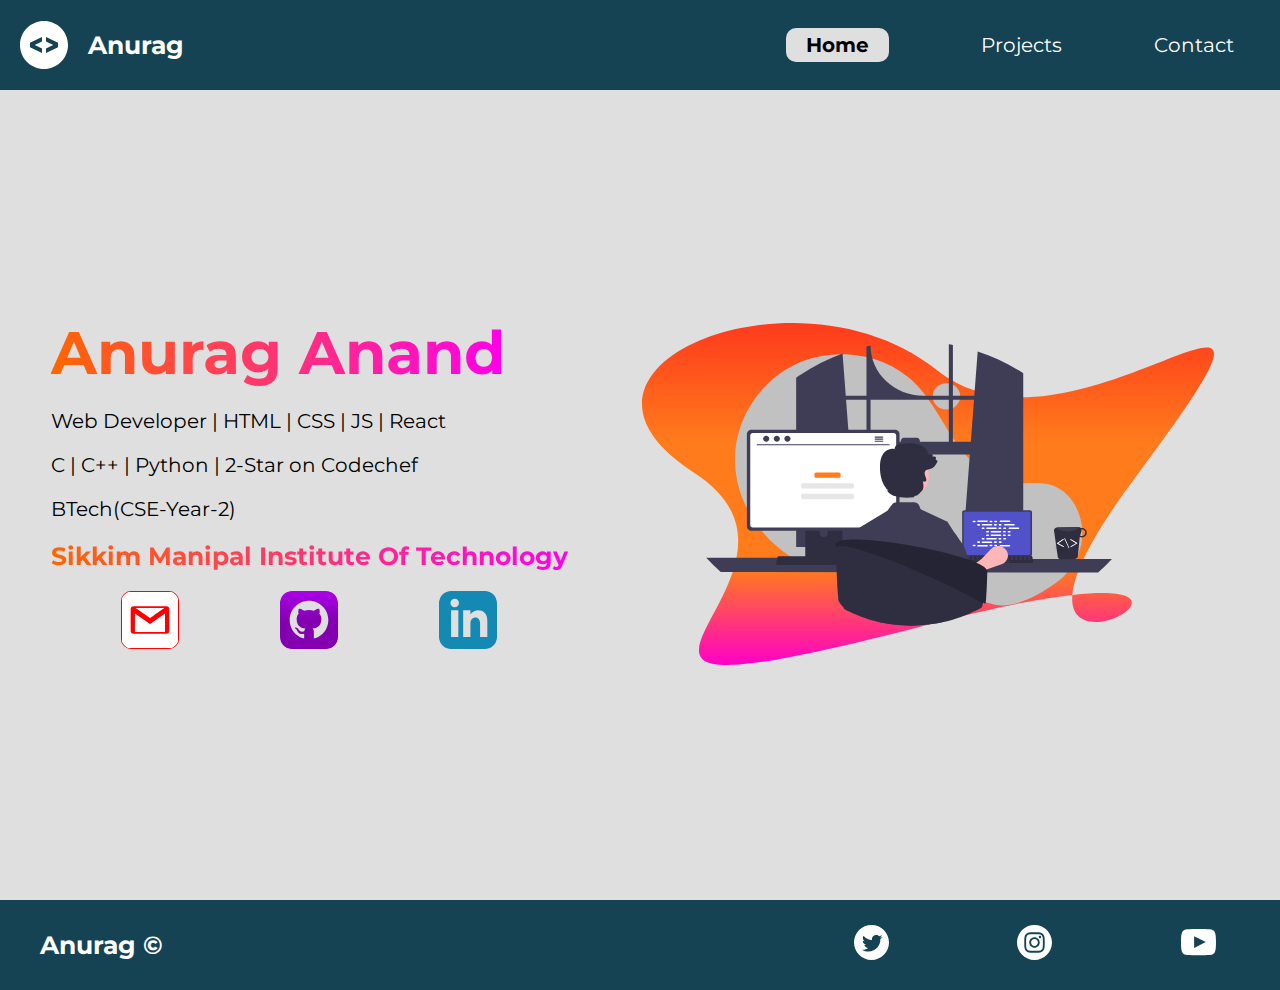
==== index.html @ e59df82b "Add files via upload" ====
<!DOCTYPE html>
<html lang="en">
    <head>
        <meta charset="UTF-8" />
        <meta name="viewport" content="width=device-width, initial-scale=1.0" />
        <meta http-equiv="X-UA-Compatible" content="ie=edge" />
        <meta name="description" content="Learning Web Developer"/>
        <meta name="robots" content="index,follow" />
        <link href="https://fonts.googleapis.com/css?family=Montserrat:400,500&display=swap" rel="stylesheet"/>
        <link rel="stylesheet" href="./styles/style.css" />
        <title>Anurag | Web Developer</title>
    </head>
<body>
    <header class="main-head">
        <nav>
            <div class="logo" id="logo">
                <img src="./icons/code.svg" alt="logo">
                <h2>Anurag</h2>
            </div>
            <ul class="links">
                <li><a href="./index.html"><h4 class="active">Home</h4></a></li>
                <li><a href="./styles/projects/index.html">Projects</a></li>
                <li><a href="./styles/contact/index.html">Contact</a></li>
            </ul>
        </nav>
    </header>
    <section class="intro" id="intro">
        <div class="intro-text">
            <h1>Anurag Anand</h1>
            <p>Web Developer | HTML | CSS | JS | React</p>
            <p>C | C++ | Python | 2-Star on Codechef</p>
            <p>BTech(CSE-Year-2)</p>
            <h2>Sikkim Manipal Institute Of Technology</h2>
            <ul>
                <li><a href="mailto:anand.anurag1234@gmail.com"><img src="./icons/gmail.svg" alt="gmail"></a></li>
                <li><a href="https://github.com/Anand-Anurag"><img src="./icons/github.svg" alt="github"></a></li>
                <li><a href="www.linkedin.com/in/anandanurag59"><img src="./icons/linked-in.svg" alt="linked-in"></a></li>
            </ul>
        </div>
        <div class="intro-image">
            <svg width="600" height="342" viewBox="0 0 600 342" fill="none" xmlns="http://www.w3.org/2000/svg">
                <g id="img">
                <path id="bgg" d="M64.6945 149.394C-99.7252 43.8916 168.34 -64.7474 308.176 47.3023C448.013 159.352 720.48 -132.151 504.855 156.535C461.36 214.766 445.159 250.696 443.343 271.906C437.511 340.038 580.114 256.283 443.343 271.906C411.608 275.531 364.83 284.507 297.666 301.973C-149.063 418.14 229.114 254.897 64.6945 149.394Z" fill="url(#paint0_linear_6_2)"/>
                <path id="Vector" d="M317.422 86.5517C325.038 86.5517 331.213 80.6729 331.213 73.4211C331.213 66.1692 325.038 60.2904 317.422 60.2904C309.805 60.2904 303.63 66.1692 303.63 73.4211C303.63 80.6729 309.805 86.5517 317.422 86.5517Z" fill="#C1C1C1"/>
                <path id="Vector_2" d="M427.345 259.593C447.844 244.727 457.635 219.747 451.506 195.917C451.353 195.325 451.193 194.734 451.023 194.145C446.96 180 436.906 166.556 422.254 162.036C409.95 158.241 396.521 161.16 383.686 159.65C358.49 156.688 338.956 137.278 325.211 116.955C311.466 96.6324 300.903 73.8841 282.639 57.0946C252.534 29.42 203.425 23.4617 166.1 41.4758C128.774 59.4899 104.998 99.4558 106.012 139.287C107.026 179.118 131.861 217.199 167.929 237.404C181.178 244.826 196.503 250.084 211.754 248.244C224.987 246.648 237.011 239.878 250.182 237.868C270.89 234.708 291.465 243.622 309.376 254.01C327.286 264.397 344.587 276.71 364.94 281.525C384.702 286.202 409.186 272.761 427.345 259.593Z" fill="#C1C1C1"/>
                <path id="Vector_3" d="M391.523 48.4295C391.073 48.1443 390.619 47.8738 390.169 47.5984C377.18 39.6887 363.257 33.2628 348.688 28.4537L345.31 72.8214H323.895V21.9771C322.547 21.7116 321.189 21.4608 319.83 21.2247V72.8214H294.382C280.372 72.8214 266.936 67.5226 257.03 58.0908C247.123 48.6589 241.558 35.8666 241.558 22.528V22.5279C240.194 22.8082 238.841 23.1082 237.488 23.4279V72.8214H216.76L213.542 30.5143C198.571 35.981 184.358 43.1699 171.219 51.9211C170.992 52.0686 170.765 52.2211 170.543 52.3686C169.401 53.1309 168.275 53.9079 167.154 54.6947V223.958H228.242L227.163 209.721L221.223 131.554H340.842L334.902 209.721L333.823 223.958H394.234V50.1409C393.336 49.5606 392.432 48.9902 391.523 48.4295ZM237.488 118.645H220.241L217.055 76.6965H237.488V118.645ZM319.831 118.645H290.864V117.814C290.864 117.414 290.782 117.018 290.621 116.649C290.46 116.28 290.225 115.945 289.928 115.663C289.631 115.381 289.278 115.157 288.89 115.004C288.502 114.852 288.087 114.774 287.667 114.774H275.075C274.655 114.774 274.24 114.853 273.853 115.005C273.465 115.158 273.114 115.382 272.817 115.664C272.521 115.946 272.286 116.282 272.125 116.65C271.965 117.019 271.882 117.414 271.883 117.814V118.645H241.558V76.6965H319.831V118.645ZM323.895 118.645V76.6965H345.016L341.829 118.645H323.895Z" fill="#3F3D56"/>
                <path id="Vector_4" d="M77.2622 234.797C81.7493 239.859 86.6026 244.616 91.7866 249.033L469.141 249.525C474.325 245.108 479.178 240.35 483.666 235.288L77.2622 234.797Z" fill="#3F3D56"/>
                <path id="Vector_5" d="M333.159 189.21V231.356C333.159 231.894 333.383 232.409 333.782 232.788C334.181 233.168 334.722 233.382 335.286 233.382H400.886C401.45 233.382 401.991 233.168 402.39 232.788C402.789 232.409 403.013 231.894 403.013 231.356V189.21C403.012 188.673 402.787 188.159 402.389 187.779C401.99 187.4 401.449 187.187 400.886 187.186H335.286C334.723 187.187 334.182 187.4 333.783 187.78C333.385 188.159 333.16 188.673 333.159 189.21V189.21Z" fill="#3F3D56"/>
                <path id="Vector_6" d="M334.698 189.734V230.837C334.698 231.123 334.818 231.399 335.031 231.601C335.244 231.804 335.533 231.919 335.835 231.919H400.34C400.641 231.919 400.93 231.804 401.143 231.601C401.356 231.399 401.476 231.123 401.477 230.837V189.734C401.477 189.447 401.357 189.171 401.144 188.968C400.931 188.764 400.642 188.65 400.34 188.649H335.835C335.533 188.65 335.244 188.764 335.031 188.968C334.817 189.171 334.698 189.447 334.698 189.734V189.734Z" fill="#5151C9"/>
                <path id="Vector_7" d="M331.787 239.576C331.907 239.72 332.06 239.835 332.233 239.915C332.407 239.994 332.598 240.034 332.79 240.033H403.032C403.224 240.033 403.414 239.992 403.587 239.913C403.761 239.835 403.913 239.72 404.034 239.578C404.155 239.436 404.242 239.27 404.287 239.092C404.332 238.915 404.335 238.729 404.296 238.55L403.205 233.619C403.16 233.418 403.063 233.231 402.922 233.075C402.782 232.919 402.602 232.799 402.4 232.725C402.254 232.671 402.099 232.643 401.942 232.643H333.876C333.72 232.643 333.564 232.671 333.418 232.725C333.216 232.799 333.037 232.919 332.896 233.075C332.755 233.231 332.658 233.418 332.613 233.619L331.523 238.55C331.484 238.729 331.487 238.914 331.533 239.092C331.579 239.269 331.665 239.435 331.787 239.576V239.576Z" fill="#2F2E41"/>
                <path id="Vector_8" d="M399.532 234.767H401.191C401.33 234.767 401.443 234.659 401.443 234.527V233.771C401.443 233.639 401.33 233.531 401.191 233.531H399.532C399.392 233.531 399.28 233.639 399.28 233.771V234.527C399.28 234.659 399.392 234.767 399.532 234.767Z" fill="#3F3D56"/>
                <path id="Vector_9" d="M395.205 234.767H396.864C397.003 234.767 397.116 234.659 397.116 234.527V233.771C397.116 233.639 397.003 233.531 396.864 233.531H395.205C395.066 233.531 394.953 233.639 394.953 233.771V234.527C394.953 234.659 395.066 234.767 395.205 234.767Z" fill="#3F3D56"/>
                <path id="Vector_10" d="M390.878 234.767H392.537C392.676 234.767 392.789 234.659 392.789 234.527V233.771C392.789 233.639 392.676 233.531 392.537 233.531H390.878C390.739 233.531 390.626 233.639 390.626 233.771V234.527C390.626 234.659 390.739 234.767 390.878 234.767Z" fill="#3F3D56"/>
                <path id="Vector_11" d="M386.551 234.767H388.21C388.35 234.767 388.463 234.659 388.463 234.527V233.771C388.463 233.639 388.35 233.531 388.21 233.531H386.551C386.412 233.531 386.299 233.639 386.299 233.771V234.527C386.299 234.659 386.412 234.767 386.551 234.767Z" fill="#3F3D56"/>
                <path id="Vector_12" d="M382.225 234.767H383.884C384.023 234.767 384.136 234.659 384.136 234.527V233.771C384.136 233.639 384.023 233.531 383.884 233.531H382.225C382.085 233.531 381.972 233.639 381.972 233.771V234.527C381.972 234.659 382.085 234.767 382.225 234.767Z" fill="#3F3D56"/>
                <path id="Vector_13" d="M377.898 234.767H379.557C379.696 234.767 379.809 234.659 379.809 234.527V233.771C379.809 233.639 379.696 233.531 379.557 233.531H377.898C377.758 233.531 377.645 233.639 377.645 233.771V234.527C377.645 234.659 377.758 234.767 377.898 234.767Z" fill="#3F3D56"/>
                <path id="Vector_14" d="M373.571 234.767H375.23C375.369 234.767 375.482 234.659 375.482 234.527V233.771C375.482 233.639 375.369 233.531 375.23 233.531H373.571C373.431 233.531 373.319 233.639 373.319 233.771V234.527C373.319 234.659 373.431 234.767 373.571 234.767Z" fill="#3F3D56"/>
                <path id="Vector_15" d="M369.244 234.767H370.903C371.042 234.767 371.155 234.659 371.155 234.527V233.771C371.155 233.639 371.042 233.531 370.903 233.531H369.244C369.105 233.531 368.992 233.639 368.992 233.771V234.527C368.992 234.659 369.105 234.767 369.244 234.767Z" fill="#3F3D56"/>
                <path id="Vector_16" d="M364.917 234.767H366.576C366.715 234.767 366.828 234.659 366.828 234.527V233.771C366.828 233.639 366.715 233.531 366.576 233.531H364.917C364.778 233.531 364.665 233.639 364.665 233.771V234.527C364.665 234.659 364.778 234.767 364.917 234.767Z" fill="#3F3D56"/>
                <path id="Vector_17" d="M360.59 234.767H362.249C362.389 234.767 362.502 234.659 362.502 234.527V233.771C362.502 233.639 362.389 233.531 362.249 233.531H360.59C360.451 233.531 360.338 233.639 360.338 233.771V234.527C360.338 234.659 360.451 234.767 360.59 234.767Z" fill="#3F3D56"/>
                <path id="Vector_18" d="M356.263 234.767H357.923C358.062 234.767 358.175 234.659 358.175 234.527V233.771C358.175 233.639 358.062 233.531 357.923 233.531H356.263C356.124 233.531 356.011 233.639 356.011 233.771V234.527C356.011 234.659 356.124 234.767 356.263 234.767Z" fill="#3F3D56"/>
                <path id="Vector_19" d="M351.937 234.767H353.596C353.735 234.767 353.848 234.659 353.848 234.527V233.771C353.848 233.639 353.735 233.531 353.596 233.531H351.937C351.797 233.531 351.684 233.639 351.684 233.771V234.527C351.684 234.659 351.797 234.767 351.937 234.767Z" fill="#3F3D56"/>
                <path id="Vector_20" d="M347.61 234.767H349.269C349.408 234.767 349.521 234.659 349.521 234.527V233.771C349.521 233.639 349.408 233.531 349.269 233.531H347.61C347.471 233.531 347.358 233.639 347.358 233.771V234.527C347.358 234.659 347.471 234.767 347.61 234.767Z" fill="#3F3D56"/>
                <path id="Vector_21" d="M343.283 234.767H344.942C345.081 234.767 345.194 234.659 345.194 234.527V233.771C345.194 233.639 345.081 233.531 344.942 233.531H343.283C343.144 233.531 343.031 233.639 343.031 233.771V234.527C343.031 234.659 343.144 234.767 343.283 234.767Z" fill="#3F3D56"/>
                <path id="Vector_22" d="M338.956 234.767H340.615C340.755 234.767 340.867 234.659 340.867 234.527V233.771C340.867 233.639 340.755 233.531 340.615 233.531H338.956C338.817 233.531 338.704 233.639 338.704 233.771V234.527C338.704 234.659 338.817 234.767 338.956 234.767Z" fill="#3F3D56"/>
                <path id="Vector_23" d="M334.629 234.767H336.288C336.428 234.767 336.541 234.659 336.541 234.527V233.771C336.541 233.639 336.428 233.531 336.288 233.531H334.629C334.49 233.531 334.377 233.639 334.377 233.771V234.527C334.377 234.659 334.49 234.767 334.629 234.767Z" fill="#3F3D56"/>
                <path id="Vector_24" d="M399.583 236.827H401.242C401.381 236.827 401.494 236.719 401.494 236.587V235.831C401.494 235.698 401.381 235.591 401.242 235.591H399.583C399.444 235.591 399.331 235.698 399.331 235.831V236.587C399.331 236.719 399.444 236.827 399.583 236.827Z" fill="#3F3D56"/>
                <path id="Vector_25" d="M395.256 236.827H396.915C397.054 236.827 397.167 236.719 397.167 236.587V235.831C397.167 235.698 397.054 235.591 396.915 235.591H395.256C395.117 235.591 395.004 235.698 395.004 235.831V236.587C395.004 236.719 395.117 236.827 395.256 236.827Z" fill="#3F3D56"/>
                <path id="Vector_26" d="M390.929 236.827H392.588C392.728 236.827 392.841 236.719 392.841 236.587V235.831C392.841 235.698 392.728 235.591 392.588 235.591H390.929C390.79 235.591 390.677 235.698 390.677 235.831V236.587C390.677 236.719 390.79 236.827 390.929 236.827Z" fill="#3F3D56"/>
                <path id="Vector_27" d="M386.602 236.827H388.262C388.401 236.827 388.514 236.719 388.514 236.587V235.831C388.514 235.698 388.401 235.591 388.262 235.591H386.602C386.463 235.591 386.35 235.698 386.35 235.831V236.587C386.35 236.719 386.463 236.827 386.602 236.827Z" fill="#3F3D56"/>
                <path id="Vector_28" d="M382.276 236.827H383.935C384.074 236.827 384.187 236.719 384.187 236.587V235.831C384.187 235.698 384.074 235.591 383.935 235.591H382.276C382.136 235.591 382.023 235.698 382.023 235.831V236.587C382.023 236.719 382.136 236.827 382.276 236.827Z" fill="#3F3D56"/>
                <path id="Vector_29" d="M377.949 236.827H379.608C379.747 236.827 379.86 236.719 379.86 236.587V235.831C379.86 235.698 379.747 235.591 379.608 235.591H377.949C377.809 235.591 377.697 235.698 377.697 235.831V236.587C377.697 236.719 377.809 236.827 377.949 236.827Z" fill="#3F3D56"/>
                <path id="Vector_30" d="M373.622 236.827H375.281C375.42 236.827 375.533 236.719 375.533 236.587V235.831C375.533 235.698 375.42 235.591 375.281 235.591H373.622C373.483 235.591 373.37 235.698 373.37 235.831V236.587C373.37 236.719 373.483 236.827 373.622 236.827Z" fill="#3F3D56"/>
                <path id="Vector_31" d="M369.295 236.827H370.954C371.093 236.827 371.206 236.719 371.206 236.587V235.831C371.206 235.698 371.093 235.591 370.954 235.591H369.295C369.156 235.591 369.043 235.698 369.043 235.831V236.587C369.043 236.719 369.156 236.827 369.295 236.827Z" fill="#3F3D56"/>
                <path id="Vector_32" d="M364.968 236.827H366.627C366.767 236.827 366.879 236.719 366.879 236.587V235.831C366.879 235.698 366.767 235.591 366.627 235.591H364.968C364.829 235.591 364.716 235.698 364.716 235.831V236.587C364.716 236.719 364.829 236.827 364.968 236.827Z" fill="#3F3D56"/>
                <path id="Vector_33" d="M360.642 236.827H362.301C362.44 236.827 362.553 236.719 362.553 236.587V235.831C362.553 235.698 362.44 235.591 362.301 235.591H360.642C360.502 235.591 360.389 235.698 360.389 235.831V236.587C360.389 236.719 360.502 236.827 360.642 236.827Z" fill="#3F3D56"/>
                <path id="Vector_34" d="M356.315 236.827H357.974C358.113 236.827 358.226 236.719 358.226 236.587V235.831C358.226 235.698 358.113 235.591 357.974 235.591H356.315C356.175 235.591 356.062 235.698 356.062 235.831V236.587C356.062 236.719 356.175 236.827 356.315 236.827Z" fill="#3F3D56"/>
                <path id="Vector_35" d="M351.988 236.827H353.647C353.786 236.827 353.899 236.719 353.899 236.587V235.831C353.899 235.698 353.786 235.591 353.647 235.591H351.988C351.849 235.591 351.736 235.698 351.736 235.831V236.587C351.736 236.719 351.849 236.827 351.988 236.827Z" fill="#3F3D56"/>
                <path id="Vector_36" d="M347.661 236.827H349.32C349.459 236.827 349.572 236.719 349.572 236.587V235.831C349.572 235.698 349.459 235.591 349.32 235.591H347.661C347.522 235.591 347.409 235.698 347.409 235.831V236.587C347.409 236.719 347.522 236.827 347.661 236.827Z" fill="#3F3D56"/>
                <path id="Vector_37" d="M343.334 236.827H344.993C345.132 236.827 345.245 236.719 345.245 236.587V235.831C345.245 235.698 345.132 235.591 344.993 235.591H343.334C343.195 235.591 343.082 235.698 343.082 235.831V236.587C343.082 236.719 343.195 236.827 343.334 236.827Z" fill="#3F3D56"/>
                <path id="Vector_38" d="M339.007 236.827H340.666C340.806 236.827 340.918 236.719 340.918 236.587V235.831C340.918 235.698 340.806 235.591 340.666 235.591H339.007C338.868 235.591 338.755 235.698 338.755 235.831V236.587C338.755 236.719 338.868 236.827 339.007 236.827Z" fill="#3F3D56"/>
                <path id="Vector_39" d="M334.68 236.827H336.34C336.479 236.827 336.592 236.719 336.592 236.587V235.831C336.592 235.698 336.479 235.591 336.34 235.591H334.68C334.541 235.591 334.428 235.698 334.428 235.831V236.587C334.428 236.719 334.541 236.827 334.68 236.827Z" fill="#3F3D56"/>
                <path id="Vector_40" d="M363.67 239.298H380.473C380.612 239.298 380.725 239.191 380.725 239.058V238.303C380.725 238.17 380.612 238.063 380.473 238.063H363.67C363.531 238.063 363.418 238.17 363.418 238.303V239.058C363.418 239.191 363.531 239.298 363.67 239.298Z" fill="#3F3D56"/>
                <path id="Vector_41" d="M345.868 197.641H344.399C343.954 197.641 343.593 197.985 343.593 198.409C343.593 198.833 343.954 199.177 344.399 199.177H345.868C346.313 199.177 346.674 198.833 346.674 198.409C346.674 197.985 346.313 197.641 345.868 197.641Z" fill="white"/>
                <path id="Vector_42" d="M362.667 197.641H361.198C360.752 197.641 360.391 197.985 360.391 198.409C360.391 198.833 360.752 199.177 361.198 199.177H362.667C363.112 199.177 363.473 198.833 363.473 198.409C363.473 197.985 363.112 197.641 362.667 197.641Z" fill="white"/>
                <path id="Vector_43" d="M367.426 197.641H365.957C365.512 197.641 365.151 197.985 365.151 198.409C365.151 198.833 365.512 199.177 365.957 199.177H367.426C367.871 199.177 368.233 198.833 368.233 198.409C368.233 197.985 367.871 197.641 367.426 197.641Z" fill="white"/>
                <path id="Vector_44" d="M358.097 197.513H348.968C348.523 197.513 348.162 197.857 348.162 198.281C348.162 198.705 348.523 199.049 348.968 199.049H358.097C358.543 199.049 358.904 198.705 358.904 198.281C358.904 197.857 358.543 197.513 358.097 197.513Z" fill="white"/>
                <path id="Vector_45" d="M380.495 197.513H371.367C370.921 197.513 370.56 197.857 370.56 198.281C370.56 198.705 370.921 199.049 371.367 199.049H380.495C380.941 199.049 381.302 198.705 381.302 198.281C381.302 197.857 380.941 197.513 380.495 197.513Z" fill="white"/>
                <path id="Vector_46" d="M350.348 201.107H348.879C348.434 201.107 348.073 201.451 348.073 201.874C348.073 202.298 348.434 202.642 348.879 202.642H350.348C350.793 202.642 351.154 202.298 351.154 201.874C351.154 201.451 350.793 201.107 350.348 201.107Z" fill="white"/>
                <path id="Vector_47" d="M367.146 201.107H365.677C365.232 201.107 364.871 201.451 364.871 201.874C364.871 202.298 365.232 202.642 365.677 202.642H367.146C367.591 202.642 367.952 202.298 367.952 201.874C367.952 201.451 367.591 201.107 367.146 201.107Z" fill="white"/>
                <path id="Vector_48" d="M371.906 201.107H370.437C369.992 201.107 369.631 201.451 369.631 201.874C369.631 202.298 369.992 202.642 370.437 202.642H371.906C372.351 202.642 372.712 202.298 372.712 201.874C372.712 201.451 372.351 201.107 371.906 201.107Z" fill="white"/>
                <path id="Vector_49" d="M362.577 200.979H353.448C353.003 200.979 352.642 201.322 352.642 201.746C352.642 202.17 353.003 202.514 353.448 202.514H362.577C363.022 202.514 363.383 202.17 363.383 201.746C363.383 201.322 363.022 200.979 362.577 200.979Z" fill="white"/>
                <path id="Vector_50" d="M384.975 200.979H375.846C375.401 200.979 375.04 201.322 375.04 201.746C375.04 202.17 375.401 202.514 375.846 202.514H384.975C385.42 202.514 385.781 202.17 385.781 201.746C385.781 201.322 385.42 200.979 384.975 200.979Z" fill="white"/>
                <path id="Vector_51" d="M354.827 204.572H353.358C352.913 204.572 352.552 204.916 352.552 205.34C352.552 205.764 352.913 206.108 353.358 206.108H354.827C355.272 206.108 355.633 205.764 355.633 205.34C355.633 204.916 355.272 204.572 354.827 204.572Z" fill="white"/>
                <path id="Vector_52" d="M371.626 204.572H370.157C369.712 204.572 369.351 204.916 369.351 205.34C369.351 205.764 369.712 206.108 370.157 206.108H371.626C372.071 206.108 372.432 205.764 372.432 205.34C372.432 204.916 372.071 204.572 371.626 204.572Z" fill="white"/>
                <path id="Vector_53" d="M376.385 204.572H374.917C374.471 204.572 374.11 204.916 374.11 205.34C374.11 205.764 374.471 206.108 374.917 206.108H376.385C376.831 206.108 377.192 205.764 377.192 205.34C377.192 204.916 376.831 204.572 376.385 204.572Z" fill="white"/>
                <path id="Vector_54" d="M367.056 204.444H357.928C357.482 204.444 357.121 204.788 357.121 205.212C357.121 205.636 357.482 205.98 357.928 205.98H367.056C367.502 205.98 367.863 205.636 367.863 205.212C367.863 204.788 367.502 204.444 367.056 204.444Z" fill="white"/>
                <path id="Vector_55" d="M389.455 204.444H380.326C379.88 204.444 379.519 204.788 379.519 205.212C379.519 205.636 379.88 205.98 380.326 205.98H389.455C389.9 205.98 390.261 205.636 390.261 205.212C390.261 204.788 389.9 204.444 389.455 204.444Z" fill="white"/>
                <path id="Vector_56" d="M359.307 208.037H357.838C357.393 208.037 357.032 208.381 357.032 208.805C357.032 209.229 357.393 209.573 357.838 209.573H359.307C359.752 209.573 360.113 209.229 360.113 208.805C360.113 208.381 359.752 208.037 359.307 208.037Z" fill="white"/>
                <path id="Vector_57" d="M376.105 208.037H374.637C374.191 208.037 373.83 208.381 373.83 208.805C373.83 209.229 374.191 209.573 374.637 209.573H376.105C376.551 209.573 376.912 209.229 376.912 208.805C376.912 208.381 376.551 208.037 376.105 208.037Z" fill="white"/>
                <path id="Vector_58" d="M380.865 208.037H379.396C378.951 208.037 378.59 208.381 378.59 208.805C378.59 209.229 378.951 209.573 379.396 209.573H380.865C381.31 209.573 381.671 209.229 381.671 208.805C381.671 208.381 381.31 208.037 380.865 208.037Z" fill="white"/>
                <path id="Vector_59" d="M371.536 207.909H362.407C361.962 207.909 361.601 208.253 361.601 208.677C361.601 209.101 361.962 209.445 362.407 209.445H371.536C371.982 209.445 372.342 209.101 372.342 208.677C372.342 208.253 371.982 207.909 371.536 207.909Z" fill="white"/>
                <path id="Vector_60" d="M362.667 221.817H361.198C360.752 221.817 360.391 222.161 360.391 222.585C360.391 223.009 360.752 223.353 361.198 223.353H362.667C363.112 223.353 363.473 223.009 363.473 222.585C363.473 222.161 363.112 221.817 362.667 221.817Z" fill="white"/>
                <path id="Vector_61" d="M367.426 221.817H365.957C365.512 221.817 365.151 222.161 365.151 222.585C365.151 223.009 365.512 223.353 365.957 223.353H367.426C367.871 223.353 368.233 223.009 368.233 222.585C368.233 222.161 367.871 221.817 367.426 221.817Z" fill="white"/>
                <path id="Vector_62" d="M380.495 221.945H371.367C370.921 221.945 370.56 222.289 370.56 222.713C370.56 223.137 370.921 223.48 371.367 223.48H380.495C380.941 223.48 381.302 223.137 381.302 222.713C381.302 222.289 380.941 221.945 380.495 221.945Z" fill="white"/>
                <path id="Vector_63" d="M345.868 221.817H344.399C343.954 221.817 343.593 222.161 343.593 222.585C343.593 223.009 343.954 223.353 344.399 223.353H345.868C346.313 223.353 346.674 223.009 346.674 222.585C346.674 222.161 346.313 221.817 345.868 221.817Z" fill="white"/>
                <path id="Vector_64" d="M358.097 221.945H348.968C348.523 221.945 348.162 222.289 348.162 222.713C348.162 223.137 348.523 223.48 348.968 223.48H358.097C358.543 223.48 358.904 223.137 358.904 222.713C358.904 222.289 358.543 221.945 358.097 221.945Z" fill="white"/>
                <path id="Vector_65" d="M350.348 218.352H348.879C348.434 218.352 348.073 218.696 348.073 219.119C348.073 219.543 348.434 219.887 348.879 219.887H350.348C350.793 219.887 351.154 219.543 351.154 219.119C351.154 218.696 350.793 218.352 350.348 218.352Z" fill="white"/>
                <path id="Vector_66" d="M367.146 218.352H365.677C365.232 218.352 364.871 218.696 364.871 219.119C364.871 219.543 365.232 219.887 365.677 219.887H367.146C367.591 219.887 367.952 219.543 367.952 219.119C367.952 218.696 367.591 218.352 367.146 218.352Z" fill="white"/>
                <path id="Vector_67" d="M371.906 218.352H370.437C369.992 218.352 369.631 218.696 369.631 219.119C369.631 219.543 369.992 219.887 370.437 219.887H371.906C372.351 219.887 372.712 219.543 372.712 219.119C372.712 218.696 372.351 218.352 371.906 218.352Z" fill="white"/>
                <path id="Vector_68" d="M362.577 218.48H353.448C353.003 218.48 352.642 218.824 352.642 219.248C352.642 219.672 353.003 220.015 353.448 220.015H362.577C363.022 220.015 363.383 219.672 363.383 219.248C363.383 218.824 363.022 218.48 362.577 218.48Z" fill="white"/>
                <path id="Vector_69" d="M354.827 214.886H353.358C352.913 214.886 352.552 215.23 352.552 215.654C352.552 216.078 352.913 216.422 353.358 216.422H354.827C355.272 216.422 355.633 216.078 355.633 215.654C355.633 215.23 355.272 214.886 354.827 214.886Z" fill="white"/>
                <path id="Vector_70" d="M371.626 214.886H370.157C369.712 214.886 369.351 215.23 369.351 215.654C369.351 216.078 369.712 216.422 370.157 216.422H371.626C372.071 216.422 372.432 216.078 372.432 215.654C372.432 215.23 372.071 214.886 371.626 214.886Z" fill="white"/>
                <path id="Vector_71" d="M376.385 214.886H374.917C374.471 214.886 374.11 215.23 374.11 215.654C374.11 216.078 374.471 216.422 374.917 216.422H376.385C376.831 216.422 377.192 216.078 377.192 215.654C377.192 215.23 376.831 214.886 376.385 214.886Z" fill="white"/>
                <path id="Vector_72" d="M367.056 215.014H357.928C357.482 215.014 357.121 215.358 357.121 215.782C357.121 216.206 357.482 216.55 357.928 216.55H367.056C367.502 216.55 367.863 216.206 367.863 215.782C367.863 215.358 367.502 215.014 367.056 215.014Z" fill="white"/>
                <path id="Vector_73" d="M359.307 211.421H357.838C357.393 211.421 357.032 211.765 357.032 212.189C357.032 212.613 357.393 212.956 357.838 212.956H359.307C359.752 212.956 360.113 212.613 360.113 212.189C360.113 211.765 359.752 211.421 359.307 211.421Z" fill="white"/>
                <path id="Vector_74" d="M376.105 211.421H374.637C374.191 211.421 373.83 211.765 373.83 212.189C373.83 212.613 374.191 212.956 374.637 212.956H376.105C376.551 212.956 376.912 212.613 376.912 212.189C376.912 211.765 376.551 211.421 376.105 211.421Z" fill="white"/>
                <path id="Vector_75" d="M380.865 211.421H379.396C378.951 211.421 378.59 211.765 378.59 212.189C378.59 212.613 378.951 212.956 379.396 212.956H380.865C381.31 212.956 381.671 212.613 381.671 212.189C381.671 211.765 381.31 211.421 380.865 211.421Z" fill="white"/>
                <path id="Vector_76" d="M371.536 211.549H362.407C361.962 211.549 361.601 211.893 361.601 212.317C361.601 212.741 361.962 213.084 362.407 213.084H371.536C371.982 213.084 372.342 212.741 372.342 212.317C372.342 211.893 371.982 211.549 371.536 211.549Z" fill="white"/>
                <path id="hand" d="M338.059 262.43L331.164 252.052L352.807 235.626L361.74 226.203C362.901 224.979 364.378 224.066 366.026 223.556C367.673 223.046 369.432 222.956 371.127 223.296C372.822 223.636 374.393 224.394 375.684 225.493C376.976 226.592 377.941 227.995 378.484 229.561C379.29 231.881 379.116 234.409 378.001 236.61C376.886 238.811 374.917 240.514 372.508 241.359L358.382 246.314L338.059 262.43Z" fill="#FFB6B6"/>
                <g id="p-desk">
                <path id="Vector_77" d="M176.273 187.188V237.624H213.384V187.188C213.385 186.825 213.263 186.472 213.038 186.18C212.812 185.888 212.493 185.672 212.129 185.565C211.958 185.511 211.778 185.485 211.597 185.487H178.065C177.83 185.486 177.597 185.53 177.38 185.615C177.163 185.701 176.965 185.826 176.799 185.984C176.632 186.142 176.5 186.33 176.41 186.536C176.32 186.743 176.273 186.964 176.273 187.188V187.188ZM190.756 204.518C190.766 203.524 191.187 202.573 191.929 201.874C192.671 201.174 193.673 200.781 194.718 200.781C195.762 200.781 196.764 201.174 197.506 201.874C198.248 202.573 198.67 203.524 198.679 204.518V210.37C198.674 211.367 198.254 212.322 197.512 213.025C196.769 213.728 195.765 214.123 194.718 214.123C193.67 214.123 192.666 213.728 191.923 213.025C191.181 212.322 190.761 211.367 190.756 210.37V204.518Z" fill="#2F2E41"/>
                <path id="Vector_78" d="M176.159 236.011V240.875C176.16 241.127 176.265 241.368 176.452 241.547C176.638 241.725 176.891 241.827 177.156 241.829H212.501C212.766 241.828 213.02 241.727 213.206 241.548C213.393 241.369 213.498 241.127 213.498 240.875V236.011H176.159Z" fill="#3F3D56"/>
                <path id="Vector_79" d="M117.891 111.2V203.289C117.892 204.462 118.382 205.588 119.254 206.417C120.125 207.247 121.307 207.714 122.54 207.715H265.873C267.105 207.714 268.287 207.247 269.159 206.417C270.03 205.588 270.52 204.462 270.521 203.289V111.2C270.518 110.027 270.027 108.904 269.156 108.075C268.285 107.246 267.104 106.78 265.873 106.779H122.54C121.308 106.78 120.128 107.246 119.256 108.075C118.385 108.904 117.894 110.027 117.891 111.2Z" fill="#3F3D56"/>
                <path id="Vector_80" d="M121.254 112.345V202.153C121.255 202.78 121.517 203.381 121.983 203.824C122.448 204.268 123.08 204.517 123.738 204.518H264.679C265.338 204.517 265.969 204.268 266.435 203.824C266.9 203.381 267.162 202.78 267.164 202.153V112.345C267.164 111.718 266.902 111.116 266.436 110.671C265.97 110.227 265.339 109.976 264.679 109.975H123.738C123.079 109.976 122.447 110.227 121.981 110.671C121.515 111.116 121.254 111.718 121.254 112.345Z" fill="white"/>
                <path id="Vector_81" d="M147.41 241.499C147.553 241.671 147.736 241.809 147.943 241.903C148.151 241.998 148.378 242.046 148.608 242.045H232.459C232.689 242.045 232.915 241.996 233.122 241.902C233.329 241.808 233.511 241.671 233.656 241.502C233.8 241.332 233.903 241.134 233.957 240.922C234.011 240.71 234.015 240.489 233.968 240.275L232.666 234.388C232.612 234.148 232.496 233.925 232.328 233.739C232.16 233.552 231.946 233.409 231.705 233.321C231.531 233.256 231.345 233.223 231.158 233.223H149.905C149.717 233.223 149.532 233.256 149.357 233.321C149.116 233.409 148.902 233.552 148.734 233.739C148.567 233.925 148.451 234.148 148.397 234.388L147.095 240.275C147.049 240.488 147.053 240.709 147.107 240.921C147.162 241.133 147.265 241.33 147.41 241.499Z" fill="#2F2E41"/>
                <path id="Vector_82" d="M260.105 122.346H128.227C128.09 122.344 127.96 122.29 127.864 122.196C127.768 122.103 127.714 121.978 127.714 121.847C127.714 121.717 127.768 121.591 127.864 121.498C127.96 121.405 128.09 121.351 128.227 121.348H260.105C260.242 121.351 260.373 121.405 260.469 121.498C260.565 121.591 260.618 121.717 260.618 121.847C260.618 121.978 260.565 122.103 260.469 122.196C260.373 122.29 260.242 122.344 260.105 122.346V122.346Z" fill="#3F3D56"/>
                <path id="Vector_83" d="M137.204 118.798C138.902 118.798 140.278 117.459 140.278 115.807C140.278 114.155 138.902 112.816 137.204 112.816C135.507 112.816 134.131 114.155 134.131 115.807C134.131 117.459 135.507 118.798 137.204 118.798Z" fill="#3F3D56"/>
                <path id="Vector_84" d="M147.822 118.798C149.519 118.798 150.895 117.459 150.895 115.807C150.895 114.155 149.519 112.816 147.822 112.816C146.124 112.816 144.748 114.155 144.748 115.807C144.748 117.459 146.124 118.798 147.822 118.798Z" fill="#3F3D56"/>
                <path id="Vector_85" d="M158.439 118.798C160.137 118.798 161.513 117.459 161.513 115.807C161.513 114.155 160.137 112.816 158.439 112.816C156.742 112.816 155.366 114.155 155.366 115.807C155.366 117.459 156.742 118.798 158.439 118.798Z" fill="#3F3D56"/>
                <path id="Vector_86" d="M253.712 113.555H246.171C246.022 113.559 245.88 113.617 245.776 113.719C245.671 113.82 245.613 113.957 245.613 114.099C245.613 114.241 245.671 114.377 245.776 114.479C245.88 114.58 246.022 114.639 246.171 114.642H253.712C253.862 114.64 254.005 114.582 254.11 114.48C254.216 114.379 254.275 114.241 254.275 114.099C254.275 113.956 254.216 113.819 254.11 113.717C254.005 113.615 253.862 113.557 253.712 113.555Z" fill="#3F3D56"/>
                <path id="Vector_87" d="M253.712 115.596H246.171C246.022 115.599 245.88 115.658 245.775 115.759C245.671 115.861 245.613 115.997 245.613 116.14C245.613 116.282 245.671 116.418 245.775 116.52C245.88 116.621 246.022 116.68 246.171 116.683H253.712C253.862 116.681 254.006 116.623 254.111 116.521C254.217 116.42 254.276 116.283 254.276 116.14C254.276 115.997 254.217 115.859 254.111 115.758C254.006 115.656 253.862 115.598 253.712 115.596V115.596Z" fill="#3F3D56"/>
                <path id="Vector_88" d="M253.712 117.637H246.171C246.022 117.64 245.88 117.699 245.776 117.801C245.671 117.902 245.613 118.038 245.613 118.18C245.613 118.322 245.671 118.459 245.776 118.56C245.88 118.662 246.022 118.72 246.171 118.724H253.712C253.862 118.722 254.005 118.664 254.11 118.562C254.216 118.46 254.275 118.323 254.275 118.18C254.275 118.038 254.216 117.9 254.11 117.799C254.005 117.697 253.862 117.639 253.712 117.637V117.637Z" fill="#3F3D56"/>
                <path id="Vector_89" d="M223.228 170.827H173.794C172.863 170.827 172.108 171.545 172.108 172.432V174.555C172.108 175.441 172.863 176.16 173.794 176.16H223.228C224.159 176.16 224.914 175.441 224.914 174.555V172.432C224.914 171.545 224.159 170.827 223.228 170.827Z" fill="#E6E6E6"/>
                <path id="Vector_90" d="M223.228 160.159H173.794C172.863 160.159 172.108 160.878 172.108 161.765V163.888C172.108 164.774 172.863 165.493 173.794 165.493H223.228C224.159 165.493 224.914 164.774 224.914 163.888V161.765C224.914 160.878 224.159 160.159 223.228 160.159Z" fill="#E6E6E6"/>
                <path id="Vector_91" d="M209.924 149.492H187.098C186.167 149.492 185.412 150.211 185.412 151.097V153.22C185.412 154.107 186.167 154.826 187.098 154.826H209.924C210.855 154.826 211.61 154.107 211.61 153.22V151.097C211.61 150.211 210.855 149.492 209.924 149.492Z" fill="#FF7B1C"/>
                </g>
                <g id="mug">
                <path id="Vector_92" d="M428.826 234.227C429.053 234.857 429.485 235.403 430.059 235.786C430.632 236.169 431.319 236.368 432.019 236.357L445.702 236.021C446.408 236.008 447.09 235.778 447.647 235.365C448.204 234.952 448.605 234.379 448.792 233.731L450.728 214.017C451.415 214.314 452.163 214.46 452.917 214.446C453.572 214.43 454.218 214.292 454.816 214.038C455.415 213.785 455.956 213.422 456.408 212.97C456.859 212.518 457.213 211.986 457.449 211.403C457.684 210.821 457.797 210.2 457.78 209.577C457.764 208.953 457.619 208.338 457.353 207.768C457.087 207.198 456.706 206.683 456.231 206.253C455.756 205.823 455.197 205.486 454.585 205.262C453.974 205.038 453.322 204.931 452.666 204.946C452.365 204.945 452.064 204.975 451.77 205.035C451.449 204.705 451.06 204.442 450.626 204.264C450.192 204.086 449.724 203.996 449.252 204.001L428.204 204.518C428.03 204.524 427.856 204.545 427.685 204.58C427.223 204.662 426.786 204.837 426.401 205.093C426.016 205.35 425.694 205.682 425.456 206.067C425.217 206.452 425.068 206.881 425.018 207.326C424.969 207.77 425.02 208.22 425.168 208.644L428.826 234.227ZM451.125 212.679L452.503 207.981C452.66 207.438 452.663 206.866 452.513 206.322C452.58 206.321 452.639 206.291 452.706 206.291C453.651 206.272 454.565 206.611 455.248 207.233C455.93 207.855 456.326 208.71 456.348 209.609C456.37 210.509 456.017 211.38 455.366 212.031C454.714 212.683 453.818 213.062 452.873 213.086C452.263 213.104 451.658 212.963 451.125 212.679Z" fill="#2F2E41"/>
                <path id="Vector_93" d="M442.165 224.067C442.218 224.054 442.269 224.034 442.316 224.006L448.084 220.536C448.154 220.494 448.211 220.437 448.251 220.37C448.291 220.303 448.311 220.228 448.311 220.151C448.311 220.075 448.291 219.999 448.251 219.932C448.211 219.865 448.154 219.808 448.084 219.766L442.089 216.157C442.034 216.124 441.972 216.101 441.907 216.089C441.843 216.078 441.776 216.078 441.711 216.09C441.647 216.103 441.585 216.126 441.531 216.16C441.476 216.195 441.43 216.238 441.393 216.289C441.357 216.34 441.332 216.396 441.32 216.456C441.308 216.516 441.309 216.577 441.322 216.636C441.336 216.695 441.362 216.752 441.399 216.802C441.437 216.852 441.484 216.894 441.54 216.927L446.895 220.15L441.767 223.235C441.668 223.294 441.595 223.385 441.561 223.489C441.527 223.594 441.535 223.706 441.582 223.805C441.63 223.905 441.715 223.986 441.821 224.034C441.928 224.082 442.05 224.094 442.165 224.067Z" fill="white"/>
                <path id="Vector_94" d="M439.942 225.13C439.987 225.144 440.031 225.153 440.073 225.158C440.129 225.166 440.181 225.165 440.226 225.157C440.271 225.148 440.308 225.132 440.335 225.11C440.361 225.087 440.378 225.058 440.383 225.025C440.388 224.991 440.381 224.954 440.363 224.915L436.087 215.562C436.051 215.483 435.971 215.402 435.866 215.336C435.76 215.27 435.638 215.225 435.525 215.21C435.412 215.196 435.318 215.214 435.264 215.26C435.21 215.305 435.2 215.375 435.236 215.454L439.511 224.807C439.541 224.87 439.598 224.936 439.676 224.994C439.753 225.052 439.847 225.1 439.942 225.13Z" fill="white"/>
                <g id="Vector_95" filter="url(#filter0_d_6_2)">
                <path d="M434.621 223.986C434.718 223.963 434.805 223.915 434.872 223.846C434.939 223.778 434.982 223.693 434.995 223.602C435.009 223.511 434.993 223.418 434.948 223.336C434.904 223.254 434.834 223.185 434.748 223.14L429.418 220.338L434.569 216.83C434.622 216.794 434.667 216.749 434.701 216.697C434.734 216.645 434.757 216.587 434.766 216.528C434.776 216.468 434.773 216.407 434.757 216.348C434.741 216.29 434.712 216.234 434.673 216.186C434.633 216.137 434.584 216.096 434.527 216.065C434.471 216.034 434.408 216.014 434.343 216.005C434.278 215.996 434.211 215.999 434.147 216.014C434.083 216.029 434.023 216.055 433.97 216.091L428.203 220.019C428.136 220.064 428.083 220.124 428.047 220.194C428.012 220.263 427.996 220.339 428.001 220.416C428.006 220.492 428.031 220.566 428.075 220.631C428.119 220.696 428.18 220.75 428.253 220.788L434.247 223.939C434.361 223.998 434.494 224.015 434.621 223.986Z" fill="white"/>
                </g>
                <path id="Vector_96" d="M427.685 204.58C428.133 207.021 433.175 208.737 439.237 208.439C444.812 208.194 449.37 206.33 450.205 204.122C449.896 204.035 449.574 203.994 449.252 204.001L428.204 204.518C428.03 204.524 427.856 204.545 427.685 204.58V204.58Z" fill="#3F3D56"/>
                </g>
                <path id="Vector_97" d="M227.419 206.547L227.531 206.883L227.536 206.895L230.907 216.65L234.784 227.893L242.078 249.02L242.149 252.302V252.313L242.691 278.714L241.189 282.293L242.88 288.161C242.88 288.161 242.102 279.291 237.93 284.384C235.568 287.279 232.804 290.241 230.536 293.018C233.841 294.292 237.2 295.444 240.611 296.474C241.348 296.698 242.09 296.912 242.833 297.125C242.992 297.17 243.151 297.214 243.31 297.259C254.619 300.444 266.31 302.233 278.098 302.583C278.71 302.6 279.311 302.611 279.895 302.622C280.101 302.628 280.301 302.634 280.502 302.634C281.161 302.639 281.816 302.645 282.475 302.645C283.807 302.645 285.133 302.626 286.453 302.589C296.222 302.327 305.934 301.076 315.425 298.858C315.36 295.128 315.183 290.769 314.93 286.112C314.812 283.829 312.166 281.355 312.007 278.965C311.895 277.17 314.27 275.481 314.146 273.658C313.345 262.433 312.343 266.742 311.601 258.792C311.524 258.013 311.453 257.267 311.389 256.554C310.911 251.449 310.581 248.257 310.581 248.257L313.751 229.234L318.73 199.366L318.347 198.766L317.917 198.564L291.656 186.188L290.23 182.71C289.814 181.708 289.093 180.847 288.16 180.238C287.226 179.63 286.123 179.301 284.991 179.294L267.692 179.226C266.794 179.222 265.908 179.422 265.108 179.81C264.308 180.197 263.616 180.761 263.09 181.453L258.406 187.63L227.419 206.547Z" fill="#3F3D56"/>
                <path id="Vector_98" d="M246.067 244.319L242.149 252.302L239.474 257.755L234.872 280.694L232.568 283.022L230.595 274.78L209.935 279.148C209.257 275.563 209.754 279.269 209.335 275.336C209.453 275.224 209.577 275.112 209.701 275C210.031 274.708 210.308 274.433 210.302 274.169C210.066 260.604 210.773 237.519 216.677 223.534C217.602 221.25 218.821 219.085 220.307 217.088C220.424 216.936 220.536 216.785 220.648 216.634C223.371 213.004 225.091 209.43 227.531 206.889V206.883C227.546 206.872 227.56 206.859 227.572 206.844C227.581 206.84 227.589 206.834 227.595 206.827L244.353 198.367L245.072 217.598L245.584 231.421L246.067 244.319Z" fill="#3F3D56"/>
                <path id="Vector_99" d="M306.492 246.586L311.386 256.557L313.095 260.029L317.695 282.966L319.991 285.289L321.97 277.049L322.899 276.867L339.665 273.561L344.551 288.337C345.653 286.59 346.086 284.535 345.78 282.518C345.473 280.501 344.444 278.647 342.867 277.27C342.533 276.982 342.255 276.702 342.263 276.438C342.541 260.483 341.516 231.35 332.259 219.36C329.319 215.555 327.556 211.764 324.989 209.117C324.981 209.109 324.981 209.102 324.973 209.102L318.728 199.365L318.347 198.768L317.918 198.564L306.492 246.586Z" fill="#3F3D56"/>
                <path id="Ellipse 5" d="M276.841 174.539C289.552 174.539 299.856 164.728 299.856 152.626C299.856 140.524 289.552 130.714 276.841 130.714C264.131 130.714 253.826 140.524 253.826 152.626C253.826 164.728 264.131 174.539 276.841 174.539Z" fill="#FFB6B6"/>
                <path id="Vector_100" d="M307.949 137.321C307.77 137.139 307.555 136.994 307.317 136.893C307.078 136.793 306.82 136.739 306.559 136.735L306.905 135.821C307.018 135.533 307.049 135.221 306.994 134.918C306.939 134.615 306.8 134.331 306.592 134.096C306.384 133.861 306.114 133.683 305.809 133.58C305.505 133.477 305.177 133.452 304.86 133.509L303.6 133.741L303.719 132.939C303.764 132.64 303.727 132.336 303.612 132.055C303.496 131.774 303.306 131.527 303.059 131.337C302.813 131.147 302.519 131.022 302.206 130.974C301.893 130.925 301.572 130.955 301.275 131.06C301.005 131.162 300.715 131.204 300.425 131.184C300.136 131.165 299.854 131.084 299.602 130.947C299.349 130.815 299.129 130.631 298.957 130.41C298.786 130.188 298.668 129.933 298.61 129.664L298.171 127.647L298.125 127.539C295.986 124.146 291.875 121.677 286.844 120.772C282.366 119.961 277.774 120.374 273.348 120.763C271.591 120.92 269.608 121.097 267.955 122.061C266.55 122.887 265.362 124.539 265.605 126.207C261.24 124.933 256.561 127.475 254.242 130.682C251.494 134.498 251.044 139.278 250.972 143.015C250.776 151.857 252.692 159.091 256.654 164.52C256.943 164.914 257.015 165.735 257.589 166.011L257.47 165.829C258.11 166.133 258.761 166.625 258.518 167.151C257.821 168.666 262.454 172.015 265.719 173.122C271.674 175.143 279.592 174.971 285.16 174.243L285.357 172.989C287.366 172.728 288.781 172.231 289.179 171.454C289.881 170.884 290.48 170.373 291.002 169.9L291.007 169.896C291.018 169.886 291.038 169.871 291.048 169.861C293.564 167.565 294.148 166.256 294.411 164.265C294.664 162.312 294.215 160.331 293.755 158.545C303.435 159.972 289.943 148.73 298.961 146.556C299.065 146.526 299.17 146.501 299.277 146.482C299.54 146.423 299.803 146.364 300.056 146.295C301.277 145.98 302.445 145.505 303.527 144.884C306.048 143.423 306.88 141.486 308.181 139.302C308.369 138.992 308.448 138.632 308.406 138.275C308.364 137.919 308.204 137.584 307.949 137.321V137.321Z" fill="#2F2E41"/>
                <path id="Vector_101" d="M358.242 248.146C358.237 249.007 358.226 250.212 358.185 251.702C358.18 251.908 358.175 252.12 358.169 252.336C358.102 255.075 358.035 257.372 357.927 259.924C357.922 260.101 357.916 260.273 357.906 260.45C357.761 264.011 357.534 268.156 357.142 274.722C356.413 286.849 355.143 276.389 353.867 280.643C353.805 280.854 353.738 281.105 353.676 281.4C353.483 282.47 353.157 283.515 352.705 284.513C352.028 284.896 351.331 285.265 350.644 285.634C348.686 286.672 346.698 287.67 344.694 288.619C343.568 289.15 342.436 289.671 341.3 290.173C341.119 290.252 340.944 290.33 340.768 290.404C334.949 292.967 328.952 295.146 322.819 296.925C321.621 297.269 320.428 297.604 319.219 297.914C317.959 298.248 316.699 298.563 315.423 298.858C305.932 301.076 296.22 302.327 286.452 302.59C285.134 302.63 283.807 302.644 282.474 302.644C281.813 302.644 281.162 302.639 280.501 302.635C280.3 302.635 280.098 302.63 279.897 302.625C279.313 302.61 278.709 302.6 278.099 302.585C266.312 302.235 254.621 300.445 243.312 297.26L242.832 297.127C242.088 296.91 241.35 296.699 240.611 296.473C237.202 295.445 233.843 294.294 230.534 293.02C228.008 292.052 225.511 291.012 223.044 289.903C223.022 289.897 223.001 289.887 222.982 289.873C222.466 289.647 221.944 289.411 221.428 289.17C221.36 289.135 221.288 289.101 221.216 289.067C219.289 288.172 217.383 287.234 215.498 286.254C213.912 282.787 211.681 282.123 210.297 279.074C209.894 278.168 209.603 277.221 209.429 276.251C209.429 276.241 209.424 276.231 209.424 276.217C209.568 278.046 208.809 272.971 209.419 276.197C209.413 276.138 209.408 276.074 209.403 276C209.388 275.823 209.367 275.607 209.336 275.336C207.564 258.867 207.678 240.032 206.908 224.512C206.857 223.508 206.803 222.548 206.748 221.63C206.733 221.325 206.712 221.025 206.691 220.73C206.728 220.641 206.769 220.548 206.815 220.459C206.825 220.434 206.837 220.409 206.852 220.386C206.867 220.355 206.884 220.326 206.903 220.297C206.914 220.282 206.929 220.263 206.939 220.248C206.947 220.231 206.956 220.215 206.965 220.199C207.012 220.13 207.063 220.056 207.12 219.987C207.146 219.958 207.167 219.933 207.192 219.909C207.21 219.884 207.231 219.861 207.254 219.84C207.27 219.816 207.289 219.795 207.311 219.776C207.332 219.756 207.353 219.732 207.378 219.707C207.389 219.692 207.403 219.678 207.42 219.668C207.461 219.623 207.505 219.582 207.554 219.545C207.738 219.383 207.935 219.235 208.143 219.102C208.215 219.058 208.293 219.014 208.365 218.965C208.885 218.668 209.434 218.418 210.002 218.217C210.199 218.148 210.395 218.084 210.607 218.015C210.684 217.996 210.756 217.971 210.834 217.947C210.947 217.912 211.061 217.878 211.18 217.853C211.769 217.686 212.404 217.543 213.091 217.411C213.174 217.396 213.261 217.381 213.349 217.361C213.473 217.337 213.602 217.317 213.731 217.297C213.907 217.268 214.088 217.238 214.269 217.209C215.803 216.978 217.543 216.806 219.465 216.693C219.646 216.683 219.826 216.673 220.007 216.663C220.219 216.653 220.431 216.643 220.648 216.634C220.828 216.624 221.014 216.619 221.2 216.614C221.381 216.604 221.567 216.599 221.758 216.594C222.28 216.579 222.817 216.565 223.364 216.555C224.924 216.525 226.567 216.535 228.292 216.57C229.093 216.589 229.909 216.609 230.745 216.643C230.802 216.643 230.854 216.648 230.906 216.648C231.634 216.673 232.367 216.702 233.121 216.742C233.648 216.766 234.18 216.791 234.712 216.82C235.213 216.85 235.719 216.879 236.231 216.914C236.629 216.934 237.026 216.963 237.429 216.988C237.77 217.012 238.111 217.037 238.452 217.056L238.917 217.086C239.17 217.106 239.423 217.12 239.681 217.145C240.249 217.189 240.817 217.234 241.396 217.278C241.969 217.327 242.553 217.376 243.137 217.425C243.72 217.474 244.309 217.529 244.898 217.583C244.96 217.588 245.017 217.592 245.074 217.597C245.611 217.652 246.148 217.701 246.69 217.755C246.814 217.765 246.943 217.774 247.067 217.789C247.584 217.839 248.112 217.897 248.633 217.949C248.793 217.966 248.953 217.982 249.113 217.998C249.522 218.041 249.925 218.078 250.337 218.124C250.879 218.183 251.432 218.237 251.969 218.306C252.387 218.35 252.806 218.394 253.224 218.443C253.88 218.517 254.546 218.596 255.213 218.679C255.466 218.709 255.719 218.738 255.972 218.773C257.873 218.999 259.794 219.25 261.747 219.51C264.706 219.909 267.712 220.342 270.739 220.809C273.771 221.276 276.82 221.769 279.887 222.289C280.661 222.422 281.436 222.554 282.216 222.692C282.567 222.756 282.918 222.82 283.27 222.884C283.869 222.987 284.468 223.095 285.067 223.204C285.666 223.312 286.265 223.42 286.865 223.533C287.577 223.666 288.295 223.799 289.008 223.931C293.703 224.817 298.373 225.761 302.928 226.749C303.677 226.912 304.426 227.079 305.17 227.241C306.657 227.571 308.131 227.905 309.591 228.244C309.994 228.333 310.392 228.426 310.79 228.52C311.781 228.756 312.773 228.992 313.749 229.233L313.92 229.277C314.638 229.444 315.34 229.616 316.043 229.793C317.701 230.206 319.331 230.624 320.934 231.047C321.998 231.328 323.05 231.611 324.09 231.898C325.645 232.326 327.168 232.759 328.651 233.196C329.017 233.305 329.384 233.413 329.746 233.516C330.83 233.836 331.899 234.16 332.938 234.485C333.764 234.741 334.57 235.001 335.365 235.262C336.161 235.522 336.941 235.783 337.705 236.044C338.196 236.211 338.681 236.388 339.167 236.555C339.864 236.801 340.551 237.047 341.223 237.293C341.429 237.367 341.631 237.445 341.832 237.519C341.961 237.573 342.085 237.617 342.209 237.667C342.452 237.76 342.7 237.849 342.937 237.942C343.18 238.03 343.418 238.124 343.655 238.222C343.888 238.311 344.125 238.404 344.353 238.498C344.585 238.586 344.812 238.68 345.04 238.778C345.231 238.852 345.417 238.93 345.597 239.009C345.964 239.162 346.331 239.314 346.687 239.471C346.863 239.55 347.039 239.624 347.214 239.703L347.617 239.88C347.674 239.909 347.731 239.934 347.787 239.958C347.917 240.017 348.051 240.081 348.18 240.14C348.48 240.273 348.774 240.416 349.063 240.548C349.451 240.735 349.828 240.922 350.189 241.104C350.556 241.291 350.912 241.478 351.253 241.66C351.31 241.689 351.362 241.719 351.419 241.748C351.496 241.788 351.574 241.832 351.651 241.871C351.914 242.014 352.168 242.161 352.421 242.304C352.916 242.594 353.386 242.879 353.825 243.165C353.924 243.229 354.017 243.292 354.115 243.351C354.44 243.573 354.75 243.789 355.039 244.01C355.039 244.015 355.039 244.015 355.044 244.015C355.143 244.084 355.236 244.158 355.329 244.227C355.406 244.296 355.489 244.355 355.566 244.424C355.835 244.645 356.083 244.856 356.31 245.073C356.386 245.139 356.459 245.21 356.527 245.284C356.557 245.308 356.585 245.334 356.61 245.363C356.713 245.461 356.806 245.559 356.894 245.658C356.907 245.671 356.919 245.686 356.93 245.702C357.054 245.84 357.167 245.978 357.276 246.115C357.327 246.184 357.384 246.253 357.431 246.322C357.493 246.405 357.555 246.494 357.606 246.577C357.653 246.646 357.694 246.72 357.736 246.789C357.845 246.966 357.938 247.152 358.014 247.345C358.073 247.475 358.119 247.61 358.154 247.748C358.193 247.879 358.222 248.012 358.242 248.146V248.146Z" fill="#2F2E41"/>
                <path id="Vector_102" opacity="0.2" d="M358.242 248.146C358.237 249.007 358.226 250.212 358.185 251.702C358.18 251.908 358.169 252.12 358.164 252.336C358.113 254.426 358.035 257.008 357.927 259.924C357.922 260.101 357.916 260.273 357.906 260.45C357.761 264.011 357.534 268.156 357.142 274.722C356.413 286.849 355.143 276.389 353.867 280.642C350.324 278.567 346.439 276.394 342.287 274.161C341.538 273.758 340.782 273.353 340.019 272.946C331.714 268.535 322.437 263.912 312.752 259.334C312.37 259.152 311.983 258.97 311.601 258.793C289.416 248.353 265.202 238.198 245.585 231.421C241.799 230.113 238.183 228.933 234.785 227.895C227.626 225.716 221.438 224.192 216.676 223.533C211.717 222.845 208.293 223.09 206.908 224.512C206.857 223.508 206.803 222.548 206.748 221.63C206.728 221.325 206.707 221.025 206.686 220.73C206.718 220.649 206.76 220.572 206.8 220.494C206.805 220.482 206.809 220.471 206.815 220.459C206.825 220.434 206.837 220.409 206.852 220.386C206.867 220.355 206.884 220.326 206.903 220.297C206.92 220.262 206.941 220.229 206.965 220.199C207.012 220.13 207.063 220.056 207.12 219.987C207.162 219.936 207.207 219.887 207.254 219.84C207.27 219.816 207.289 219.795 207.311 219.776C207.332 219.756 207.353 219.732 207.378 219.707C207.389 219.692 207.403 219.678 207.42 219.668C207.461 219.623 207.506 219.582 207.554 219.545C207.738 219.383 207.935 219.235 208.143 219.102C208.215 219.058 208.293 219.014 208.365 218.964C208.885 218.668 209.434 218.418 210.002 218.217C210.199 218.148 210.395 218.084 210.607 218.015C210.684 217.996 210.756 217.971 210.834 217.947C210.948 217.912 211.061 217.878 211.18 217.853C211.769 217.686 212.404 217.543 213.091 217.41C213.298 217.371 213.515 217.332 213.732 217.297C213.907 217.268 214.088 217.238 214.269 217.209C215.803 216.978 217.543 216.806 219.465 216.692C219.646 216.683 219.826 216.673 220.007 216.663C220.219 216.653 220.431 216.643 220.648 216.633C220.828 216.624 221.014 216.619 221.2 216.614C221.381 216.604 221.567 216.599 221.758 216.594C222.28 216.579 222.817 216.565 223.365 216.555C224.924 216.53 226.567 216.54 228.292 216.574C229.093 216.589 229.909 216.614 230.746 216.648C230.797 216.648 230.854 216.653 230.906 216.653C231.634 216.673 232.373 216.707 233.121 216.742C233.648 216.766 234.18 216.791 234.712 216.82C235.213 216.85 235.72 216.879 236.231 216.914C236.629 216.933 237.026 216.963 237.429 216.988C237.77 217.012 238.111 217.037 238.452 217.056C238.86 217.086 239.268 217.115 239.681 217.145C240.249 217.189 240.818 217.233 241.396 217.278C241.969 217.327 242.553 217.376 243.137 217.425C243.72 217.474 244.309 217.528 244.898 217.583C244.96 217.588 245.017 217.592 245.074 217.597C245.611 217.651 246.148 217.701 246.69 217.755C249.696 218.045 252.79 218.384 255.972 218.773C257.873 219.004 259.798 219.251 261.747 219.515C264.706 219.914 267.712 220.346 270.739 220.809C273.771 221.276 276.82 221.769 279.887 222.289C280.661 222.422 281.436 222.554 282.216 222.692C283.166 222.859 284.117 223.03 285.067 223.204C285.666 223.312 286.266 223.42 286.865 223.533C287.578 223.666 288.295 223.799 289.008 223.931C293.703 224.817 298.373 225.761 302.928 226.749C303.677 226.911 304.426 227.079 305.17 227.241C306.658 227.57 308.131 227.905 309.591 228.244C309.994 228.338 310.392 228.431 310.79 228.524C311.787 228.761 312.773 228.997 313.749 229.233V229.238C313.806 229.247 313.863 229.262 313.92 229.277C314.633 229.449 315.34 229.621 316.043 229.798C317.701 230.211 319.331 230.628 320.934 231.047C321.998 231.332 323.052 231.613 324.09 231.898C325.645 232.331 327.168 232.764 328.651 233.196C329.017 233.305 329.384 233.413 329.746 233.516C330.83 233.841 331.894 234.163 332.938 234.485C333.764 234.74 334.57 235.001 335.365 235.262C336.161 235.522 336.941 235.783 337.705 236.044C338.201 236.211 338.687 236.383 339.167 236.55C339.869 236.796 340.551 237.042 341.223 237.293C341.429 237.367 341.631 237.445 341.832 237.519C342.209 237.657 342.576 237.799 342.937 237.942C343.18 238.03 343.418 238.124 343.655 238.222C343.888 238.311 344.125 238.404 344.353 238.498C344.585 238.586 344.812 238.68 345.04 238.778C345.231 238.852 345.417 238.93 345.598 239.009C345.964 239.162 346.331 239.314 346.687 239.471C346.863 239.55 347.039 239.624 347.214 239.702L347.617 239.88C347.674 239.909 347.731 239.934 347.788 239.958C348.227 240.155 348.65 240.352 349.063 240.548C349.451 240.735 349.828 240.922 350.189 241.104C350.618 241.32 351.026 241.532 351.419 241.748C351.496 241.788 351.574 241.832 351.651 241.871C351.914 242.014 352.168 242.161 352.421 242.304C352.917 242.594 353.387 242.879 353.826 243.165C354.259 243.45 354.662 243.73 355.039 244.01C355.039 244.015 355.039 244.015 355.045 244.015C355.225 244.153 355.401 244.291 355.566 244.423C355.835 244.645 356.083 244.856 356.31 245.073C356.386 245.139 356.459 245.21 356.527 245.284C356.557 245.308 356.585 245.334 356.61 245.363C356.718 245.476 356.827 245.589 356.93 245.702C357.054 245.84 357.167 245.977 357.276 246.115C357.328 246.184 357.384 246.253 357.431 246.322C357.493 246.405 357.555 246.494 357.607 246.577C357.653 246.646 357.694 246.72 357.736 246.789C357.845 246.966 357.939 247.152 358.015 247.345C358.071 247.476 358.118 247.61 358.154 247.748C358.193 247.878 358.222 248.012 358.242 248.146V248.146Z" fill="black"/>
                </g>
                <defs>
                <filter id="filter0_d_6_2" x="424" y="216" width="15" height="16" filterUnits="userSpaceOnUse" color-interpolation-filters="sRGB">
                <feFlood flood-opacity="0" result="BackgroundImageFix"/>
                <feColorMatrix in="SourceAlpha" type="matrix" values="0 0 0 0 0 0 0 0 0 0 0 0 0 0 0 0 0 0 127 0" result="hardAlpha"/>
                <feOffset dy="4"/>
                <feGaussianBlur stdDeviation="2"/>
                <feComposite in2="hardAlpha" operator="out"/>
                <feColorMatrix type="matrix" values="0 0 0 0 0 0 0 0 0 0 0 0 0 0 0 0 0 0 0.25 0"/>
                <feBlend mode="normal" in2="BackgroundImageFix" result="effect1_dropShadow_6_2"/>
                <feBlend mode="normal" in="SourceGraphic" in2="effect1_dropShadow_6_2" result="shape"/>
                </filter>
                <linearGradient id="paint0_linear_6_2" x1="293.066" y1="-5.64726" x2="293.066" y2="342" gradientUnits="userSpaceOnUse">
                <stop stop-color="#FF371C"/>
                <stop offset="0.355903" stop-color="#FF7B1C"/>
                <stop offset="0.725694" stop-color="#FF7B1C"/>
                <stop offset="1" stop-color="#FF00C7"/>
                </linearGradient>
                </defs>
            </svg>
        </div>
    </section>
    <footer>
        <div class="logo">
            <h2>Anurag &copy;</h2>
        </div>
        <ul class="foot-links">
            <li><a href="https://twitter.com/anandanurag123/"><img src="./icons/twitter.svg" alt="Twitter"></a></li>
            <li><a href="https://www.instagram.com/anuragkashyap5/"><img src="./icons/instagram.svg" alt="Instagram"></a></li>
            <li><a href=""><img src="./icons/youtube.svg" alt="Youtube"></a></li>
        </ul>
    </footer>
</body>
</html>
---- styles/style.css ----
* {
  margin: 0;
  padding: 0;
  -webkit-box-sizing: border-box;
          box-sizing: border-box;
}

html {
  font-size: 62.5%;
}

body {
  font-family: "Montserrat", sans-serif;
}

h1 {
  font-size: 6rem;
}

li,
button,
label,
input,
a,
p {
  font-size: 2rem;
}

h2 {
  font-size: 2.5rem;
}

ul {
  list-style: none;
}

a {
  text-decoration: none;
}

/************** Active Status ****************/
.active {
  background: #dfdfdf;
  color: black;
  padding: 0.5rem 2rem;
  border-radius: 1rem;
}

/*************** Mobile Query ***************/
@media screen and (max-width: 635px) {
  html {
    font-size: 50%;
  }
  .intro-text {
    text-align: center;
    margin: 2rem;
  }
  .intro-image svg {
    width: 45vh;
  }
  .projects img {
    width: 45vh;
  }
  .contacts ul {
    display: -webkit-box;
    display: -ms-flexbox;
    display: flex;
    -ms-flex-pack: distribute;
        justify-content: space-around;
    -webkit-box-align: center;
        -ms-flex-align: center;
            align-items: center;
    -webkit-box-orient: horizontal;
    -webkit-box-direction: normal;
        -ms-flex-direction: row;
            flex-direction: row;
  }
  .contacts ul li {
    padding: 0rem 1rem;
  }
}

nav {
  display: -webkit-box;
  display: -ms-flexbox;
  display: flex;
  -webkit-box-pack: center;
      -ms-flex-pack: center;
          justify-content: center;
  -webkit-box-align: center;
      -ms-flex-align: center;
          align-items: center;
  -webkit-box-orient: horizontal;
  -webkit-box-direction: normal;
      -ms-flex-direction: row;
          flex-direction: row;
  -ms-flex-wrap: wrap;
      flex-wrap: wrap;
  -webkit-box-flex: 1;
      -ms-flex: 1 1 40rem;
          flex: 1 1 40rem;
  min-height: 10vh;
  background: #154353;
}

.logo {
  display: -webkit-box;
  display: -ms-flexbox;
  display: flex;
  -webkit-box-pack: start;
      -ms-flex-pack: start;
          justify-content: flex-start;
  -webkit-box-align: center;
      -ms-flex-align: center;
          align-items: center;
  -webkit-box-orient: horizontal;
  -webkit-box-direction: normal;
      -ms-flex-direction: row;
          flex-direction: row;
  -webkit-box-flex: 1;
      -ms-flex: 1 1 40rem;
          flex: 1 1 40rem;
  padding: 2rem;
  color: white;
}

.logo h2 {
  margin-left: 2rem;
}

.links {
  display: -webkit-box;
  display: -ms-flexbox;
  display: flex;
  -ms-flex-pack: distribute;
      justify-content: space-around;
  -webkit-box-align: center;
      -ms-flex-align: center;
          align-items: center;
  -webkit-box-orient: horizontal;
  -webkit-box-direction: normal;
      -ms-flex-direction: row;
          flex-direction: row;
  -webkit-box-flex: 1;
      -ms-flex: 1 1 20rem;
          flex: 1 1 20rem;
}

.links li {
  padding: 2rem;
}

.links li a {
  color: white;
}

/***************** Nav Ends Here ********************/
.intro {
  min-height: 90vh;
  padding: 2rem;
  display: -webkit-box;
  display: -ms-flexbox;
  display: flex;
  -ms-flex-pack: distribute;
      justify-content: space-around;
  -webkit-box-align: center;
      -ms-flex-align: center;
          align-items: center;
  -webkit-box-orient: horizontal;
  -webkit-box-direction: normal;
      -ms-flex-direction: row;
          flex-direction: row;
  -ms-flex-wrap: wrap;
      flex-wrap: wrap;
  background: #dfdfdf;
}

.intro-text h1, .intro-text h2 {
  background: -webkit-gradient(linear, left top, right top, from(#ff6600), to(#ff00ea));
  background: linear-gradient(left, #ff6600, #ff00ea);
  display: inline-block;
  background-clip: text;
  -webkit-text-fill-color: transparent;
}

.intro-text p {
  margin: 2rem 0;
}

.intro-text ul {
  padding: 2rem;
  display: -webkit-box;
  display: -ms-flexbox;
  display: flex;
  -ms-flex-pack: distribute;
      justify-content: space-around;
  -webkit-box-align: center;
      -ms-flex-align: center;
          align-items: center;
  -webkit-box-orient: horizontal;
  -webkit-box-direction: normal;
      -ms-flex-direction: row;
          flex-direction: row;
}

.intro-text ul img {
  border-radius: 1rem;
}

/***************** Intro Ends Here ******************/
footer {
  min-height: 10vh;
  display: -webkit-box;
  display: -ms-flexbox;
  display: flex;
  -webkit-box-pack: start;
      -ms-flex-pack: start;
          justify-content: flex-start;
  -webkit-box-align: center;
      -ms-flex-align: center;
          align-items: center;
  -webkit-box-orient: horizontal;
  -webkit-box-direction: normal;
      -ms-flex-direction: row;
          flex-direction: row;
  background: #154353;
  -webkit-box-flex: 1;
      -ms-flex: 1 1 40rem;
          flex: 1 1 40rem;
}

.foot-links {
  display: -webkit-box;
  display: -ms-flexbox;
  display: flex;
  -ms-flex-pack: distribute;
      justify-content: space-around;
  -webkit-box-align: center;
      -ms-flex-align: center;
          align-items: center;
  -webkit-box-orient: horizontal;
  -webkit-box-direction: normal;
      -ms-flex-direction: row;
          flex-direction: row;
  -webkit-box-flex: 1;
      -ms-flex: 1 1 10rem;
          flex: 1 1 10rem;
}

.foot-links img {
  -o-object-fit: cover;
     object-fit: cover;
}

.foot-links li {
  padding: 2rem;
}

.project {
  background: #dfdfdf;
  text-align: center;
  min-height: 90vh;
}

.project h1 {
  padding: 2rem;
  font-size: 4rem;
  color: #154353;
  text-decoration: underline;
}

.projects {
  display: -webkit-box;
  display: -ms-flexbox;
  display: flex;
  -ms-flex-pack: distribute;
      justify-content: space-around;
  -webkit-box-align: center;
      -ms-flex-align: center;
          align-items: center;
  -webkit-box-orient: horizontal;
  -webkit-box-direction: normal;
      -ms-flex-direction: row;
          flex-direction: row;
  -ms-flex-wrap: wrap;
      flex-wrap: wrap;
}

.projects img {
  -o-object-fit: cover;
     object-fit: cover;
  max-width: 75vh;
  border-radius: 2rem;
  margin: 1rem;
}

.projects img:hover {
  max-width: 90vh;
}

.projects h2 {
  padding: 1rem;
  color: #154353;
}

.contacts {
  display: -webkit-box;
  display: -ms-flexbox;
  display: flex;
  -ms-flex-pack: distribute;
      justify-content: space-around;
  -webkit-box-align: center;
      -ms-flex-align: center;
          align-items: center;
  -webkit-box-orient: horizontal;
  -webkit-box-direction: normal;
      -ms-flex-direction: row;
          flex-direction: row;
  -ms-flex-wrap: wrap-reverse;
      flex-wrap: wrap-reverse;
  background: #dfdfdf;
  min-height: 90vh;
}

.contacts ul li {
  padding: 2rem;
}

.contacts ul img {
  border-radius: 1rem;
}

form {
  background: white;
  display: -webkit-box;
  display: -ms-flexbox;
  display: flex;
  -ms-flex-pack: distribute;
      justify-content: space-around;
  -webkit-box-align: center;
      -ms-flex-align: center;
          align-items: center;
  -webkit-box-orient: vertical;
  -webkit-box-direction: normal;
      -ms-flex-direction: column;
          flex-direction: column;
  -webkit-box-shadow: 0 1rem 1rem rgba(0, 0, 0, 0.2), 0 2rem 4rem rgba(0, 0, 0, 0.2);
          box-shadow: 0 1rem 1rem rgba(0, 0, 0, 0.2), 0 2rem 4rem rgba(0, 0, 0, 0.2);
  padding: 2rem 15rem;
  border-radius: 2rem;
}

form input, form textarea {
  margin-bottom: 2rem;
}

form input:focus, form textarea:focus {
  outline: 0.2rem solid black;
}

form textarea {
  font-size: 2rem;
  font-family: "Montserrat", sans-serif;
}

form button {
  padding: 1rem 0rem;
  width: 100%;
  color: white;
  background: #154353;
  border-radius: 1rem;
  cursor: pointer;
}

form button:hover {
  background: #00222e;
}

/************************ Animations **************************/
#hand {
  -webkit-animation: hand-ani 0.5s ease infinite forwards alternate;
          animation: hand-ani 0.5s ease infinite forwards alternate;
  -webkit-transform-origin: bottom;
          transform-origin: bottom;
}

#p-desk {
  -webkit-animation: p-desk-ani 1s ease 0.5s infinite forwards alternate;
          animation: p-desk-ani 1s ease 0.5s infinite forwards alternate;
  -webkit-transform-origin: bottom;
          transform-origin: bottom;
}

#mug {
  -webkit-animation: mug-ani 1s ease 0.5s infinite forwards alternate;
          animation: mug-ani 1s ease 0.5s infinite forwards alternate;
  -webkit-transform-origin: bottom;
          transform-origin: bottom;
}

@-webkit-keyframes mug-ani {
  from {
    -webkit-transform: translateY(2%);
            transform: translateY(2%);
  }
  to {
    -webkit-transform: translateY(-2%);
            transform: translateY(-2%);
  }
}

@keyframes mug-ani {
  from {
    -webkit-transform: translateY(2%);
            transform: translateY(2%);
  }
  to {
    -webkit-transform: translateY(-2%);
            transform: translateY(-2%);
  }
}

@-webkit-keyframes p-desk-ani {
  from {
    -webkit-transform: translateX(0%);
            transform: translateX(0%);
  }
  to {
    -webkit-transform: translateX(2%);
            transform: translateX(2%);
  }
}

@keyframes p-desk-ani {
  from {
    -webkit-transform: translateX(0%);
            transform: translateX(0%);
  }
  to {
    -webkit-transform: translateX(2%);
            transform: translateX(2%);
  }
}

@-webkit-keyframes hand-ani {
  from {
    -webkit-transform: rotateX(-10deg);
            transform: rotateX(-10deg);
  }
  to {
    -webkit-transform: rotateX(10deg);
            transform: rotateX(10deg);
  }
}

@keyframes hand-ani {
  from {
    -webkit-transform: rotateX(-10deg);
            transform: rotateX(-10deg);
  }
  to {
    -webkit-transform: rotateX(10deg);
            transform: rotateX(10deg);
  }
}
/*# sourceMappingURL=style.css.map */
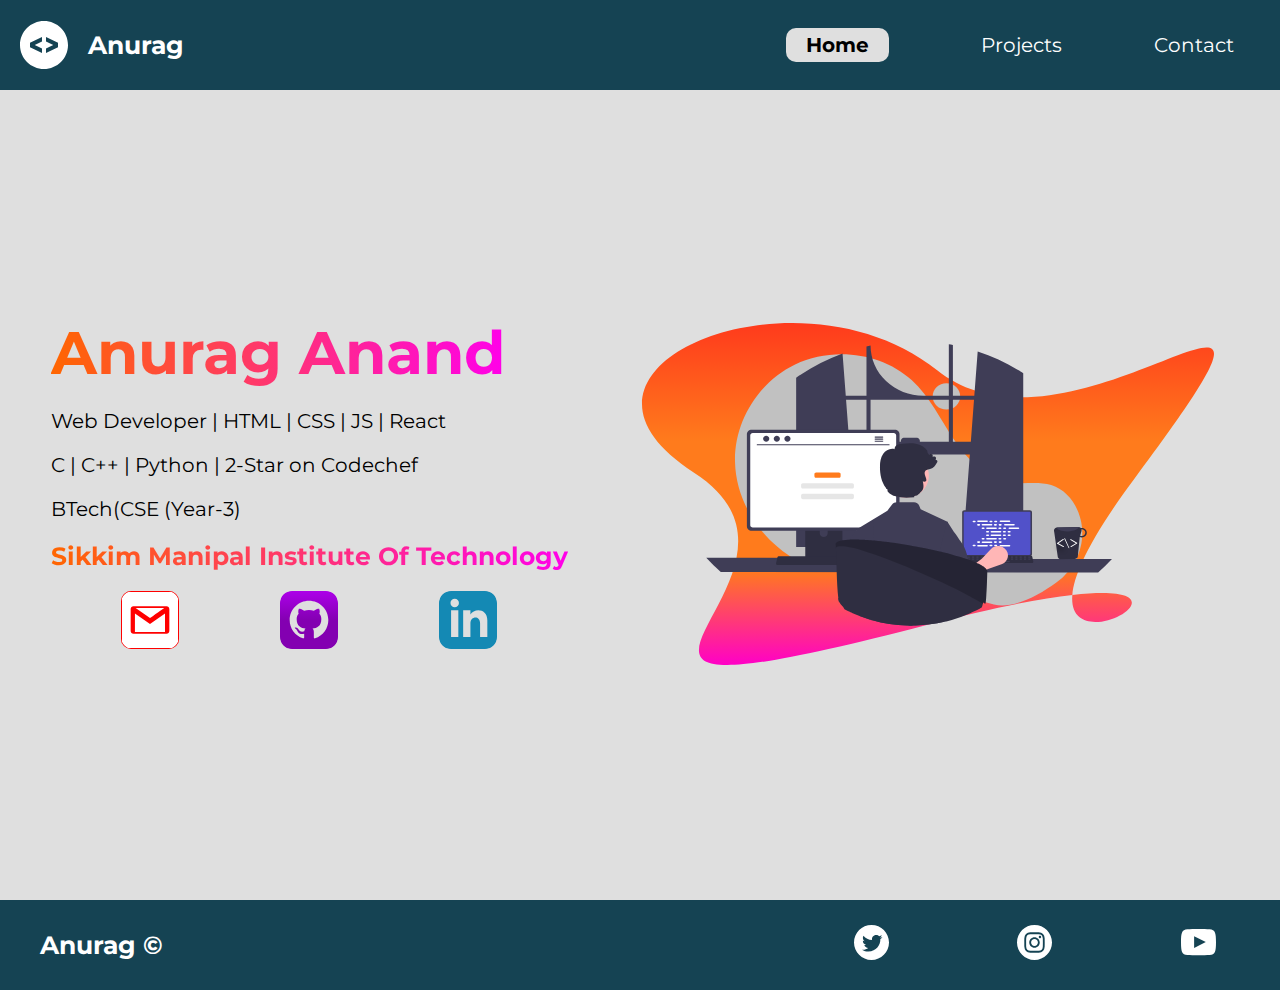
==== commit 6c8c48a7: "Update index.html" ====
--- a/index.html
+++ b/index.html
@@ -29,12 +29,12 @@
             <h1>Anurag Anand</h1>
             <p>Web Developer | HTML | CSS | JS | React</p>
             <p>C | C++ | Python | 2-Star on Codechef</p>
-            <p>BTech(CSE-Year-2)</p>
+            <p>BTech(CSE (Year-3)</p>
             <h2>Sikkim Manipal Institute Of Technology</h2>
             <ul>
                 <li><a href="mailto:anand.anurag1234@gmail.com"><img src="./icons/gmail.svg" alt="gmail"></a></li>
                 <li><a href="https://github.com/Anand-Anurag"><img src="./icons/github.svg" alt="github"></a></li>
-                <li><a href="www.linkedin.com/in/anandanurag59"><img src="./icons/linked-in.svg" alt="linked-in"></a></li>
+                <li><a href="https://www.linkedin.com/in/anandanurag59/"><img src="./icons/linked-in.svg" alt="linked-in"></a></li>
             </ul>
         </div>
         <div class="intro-image">
@@ -184,4 +184,4 @@
         </ul>
     </footer>
 </body>
-</html>+</html>
--- a/styles/style.css
+++ b/styles/style.css
@@ -54,6 +54,14 @@
   .intro-text {
     text-align: center;
     margin: 2rem;
+  }
+  .intro-text h1 {
+    background: #dfdfdf;
+    -webkit-text-fill-color: #154353;
+  }
+  .intro-text h2 {
+    background: #dfdfdf;
+    -webkit-text-fill-color: #154353;
   }
   .intro-image svg {
     width: 45vh;
@@ -175,7 +183,15 @@
   background: #dfdfdf;
 }
 
-.intro-text h1, .intro-text h2 {
+.intro-text h1 {
+  background: -webkit-gradient(linear, left top, right top, from(#ff6600), to(#ff00ea));
+  background: linear-gradient(left, #ff6600, #ff00ea);
+  display: inline-block;
+  background-clip: text;
+  -webkit-text-fill-color: transparent;
+}
+
+.intro-text h2 {
   background: -webkit-gradient(linear, left top, right top, from(#ff6600), to(#ff00ea));
   background: linear-gradient(left, #ff6600, #ff00ea);
   display: inline-block;
@@ -463,4 +479,4 @@
             transform: rotateX(10deg);
   }
 }
-/*# sourceMappingURL=style.css.map */+/*# sourceMappingURL=style.css.map */
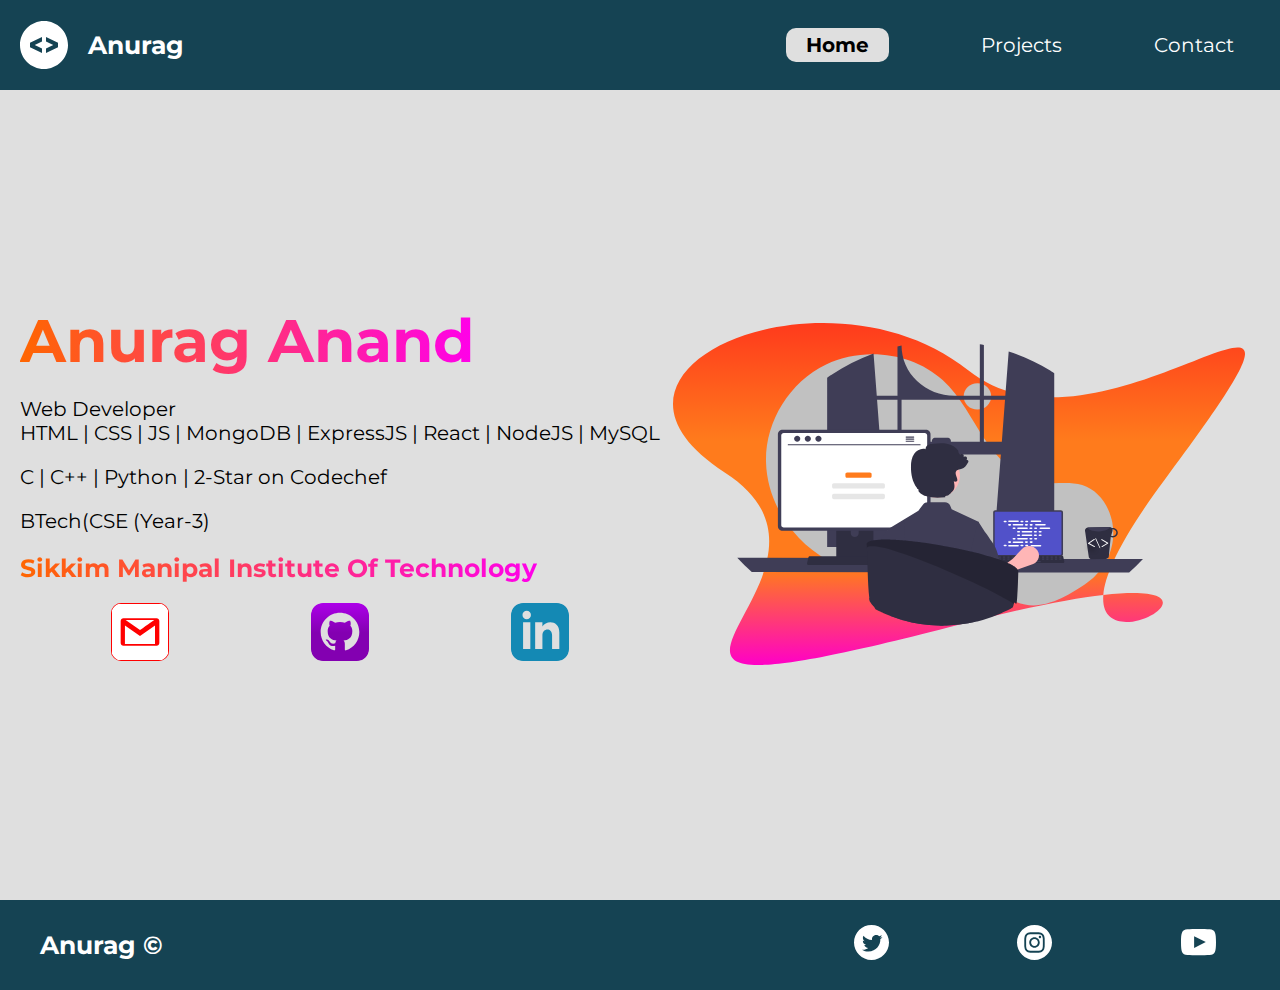
==== commit 9ba3e8ae: "Update index.html" ====
--- a/index.html
+++ b/index.html
@@ -27,7 +27,7 @@
     <section class="intro" id="intro">
         <div class="intro-text">
             <h1>Anurag Anand</h1>
-            <p>Web Developer | HTML | CSS | JS | React</p>
+            <p>Web Developer <br>HTML | CSS | JS | MongoDB | ExpressJS | React | NodeJS | MySQL</p>
             <p>C | C++ | Python | 2-Star on Codechef</p>
             <p>BTech(CSE (Year-3)</p>
             <h2>Sikkim Manipal Institute Of Technology</h2>
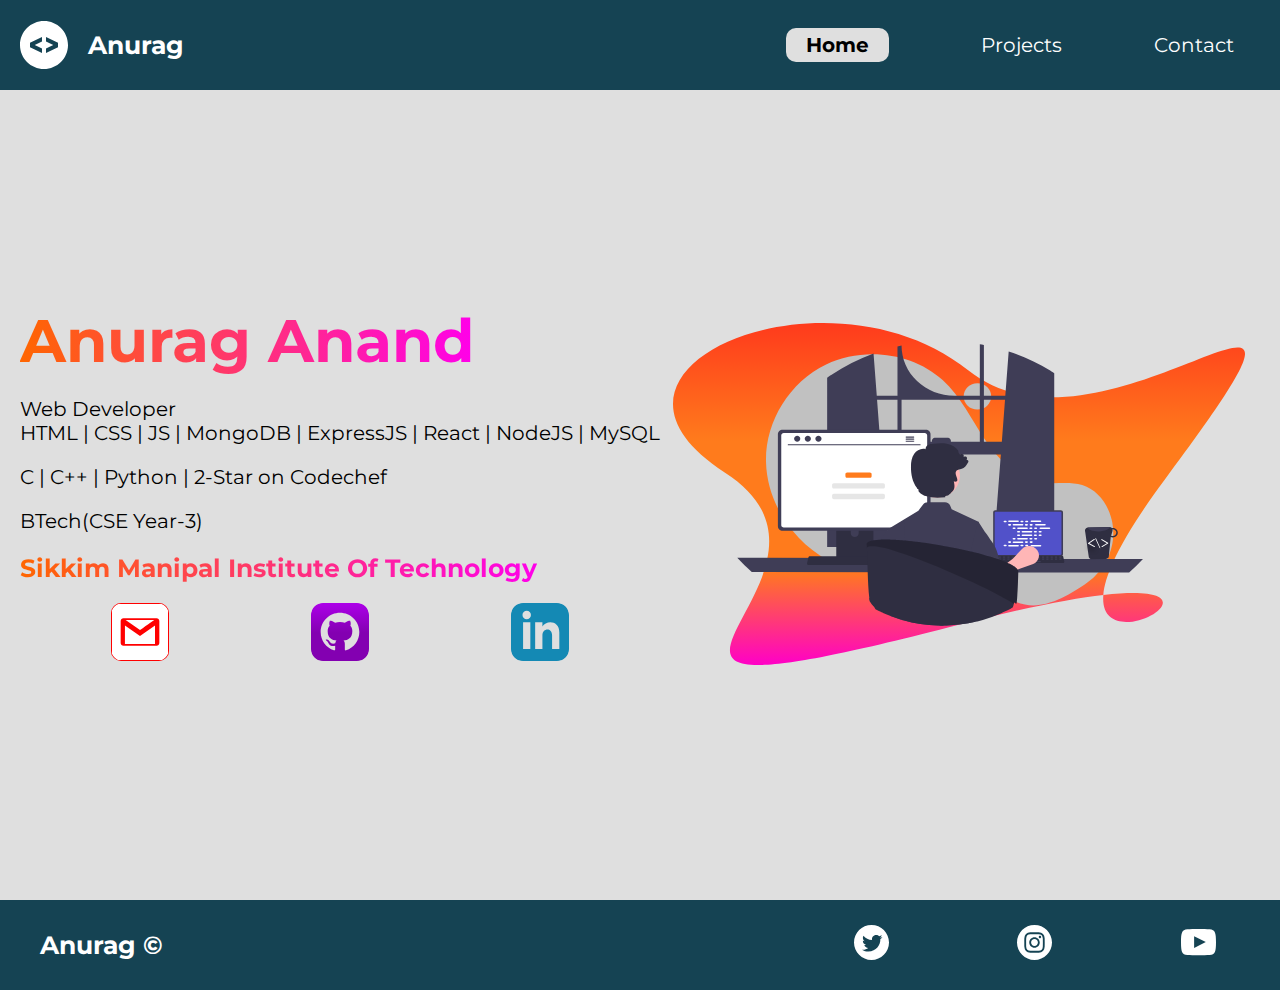
==== commit 495a2e71: "Update index.html" ====
--- a/index.html
+++ b/index.html
@@ -29,7 +29,7 @@
             <h1>Anurag Anand</h1>
             <p>Web Developer <br>HTML | CSS | JS | MongoDB | ExpressJS | React | NodeJS | MySQL</p>
             <p>C | C++ | Python | 2-Star on Codechef</p>
-            <p>BTech(CSE (Year-3)</p>
+            <p>BTech(CSE Year-3)</p>
             <h2>Sikkim Manipal Institute Of Technology</h2>
             <ul>
                 <li><a href="mailto:anand.anurag1234@gmail.com"><img src="./icons/gmail.svg" alt="gmail"></a></li>
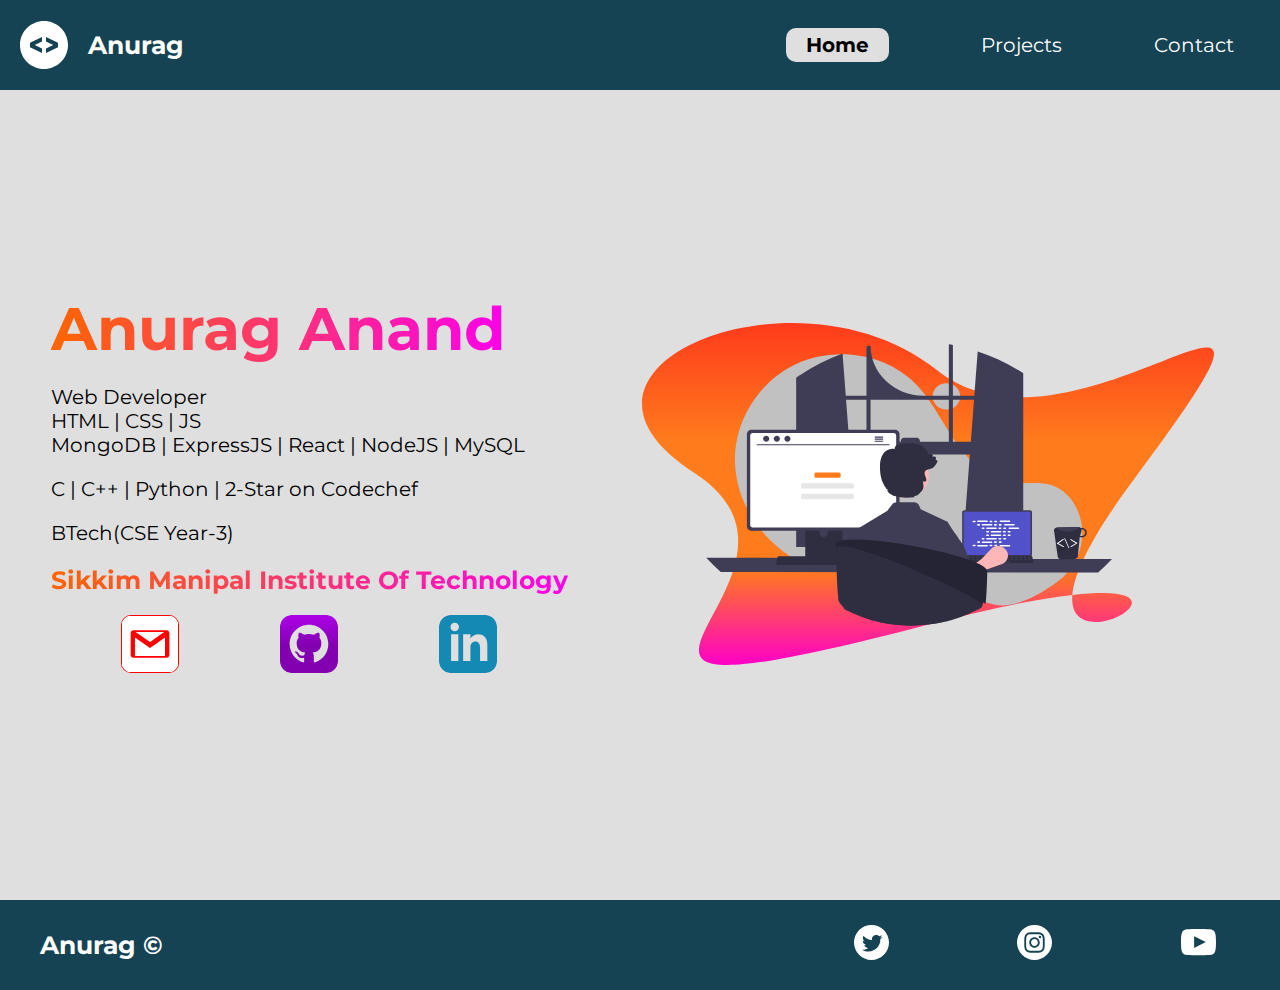
==== commit d69ebbfe: "Update index.html" ====
--- a/index.html
+++ b/index.html
@@ -27,7 +27,7 @@
     <section class="intro" id="intro">
         <div class="intro-text">
             <h1>Anurag Anand</h1>
-            <p>Web Developer <br>HTML | CSS | JS | MongoDB | ExpressJS | React | NodeJS | MySQL</p>
+            <p>Web Developer <br>HTML | CSS | JS <br>MongoDB | ExpressJS | React | NodeJS | MySQL</p>
             <p>C | C++ | Python | 2-Star on Codechef</p>
             <p>BTech(CSE Year-3)</p>
             <h2>Sikkim Manipal Institute Of Technology</h2>
